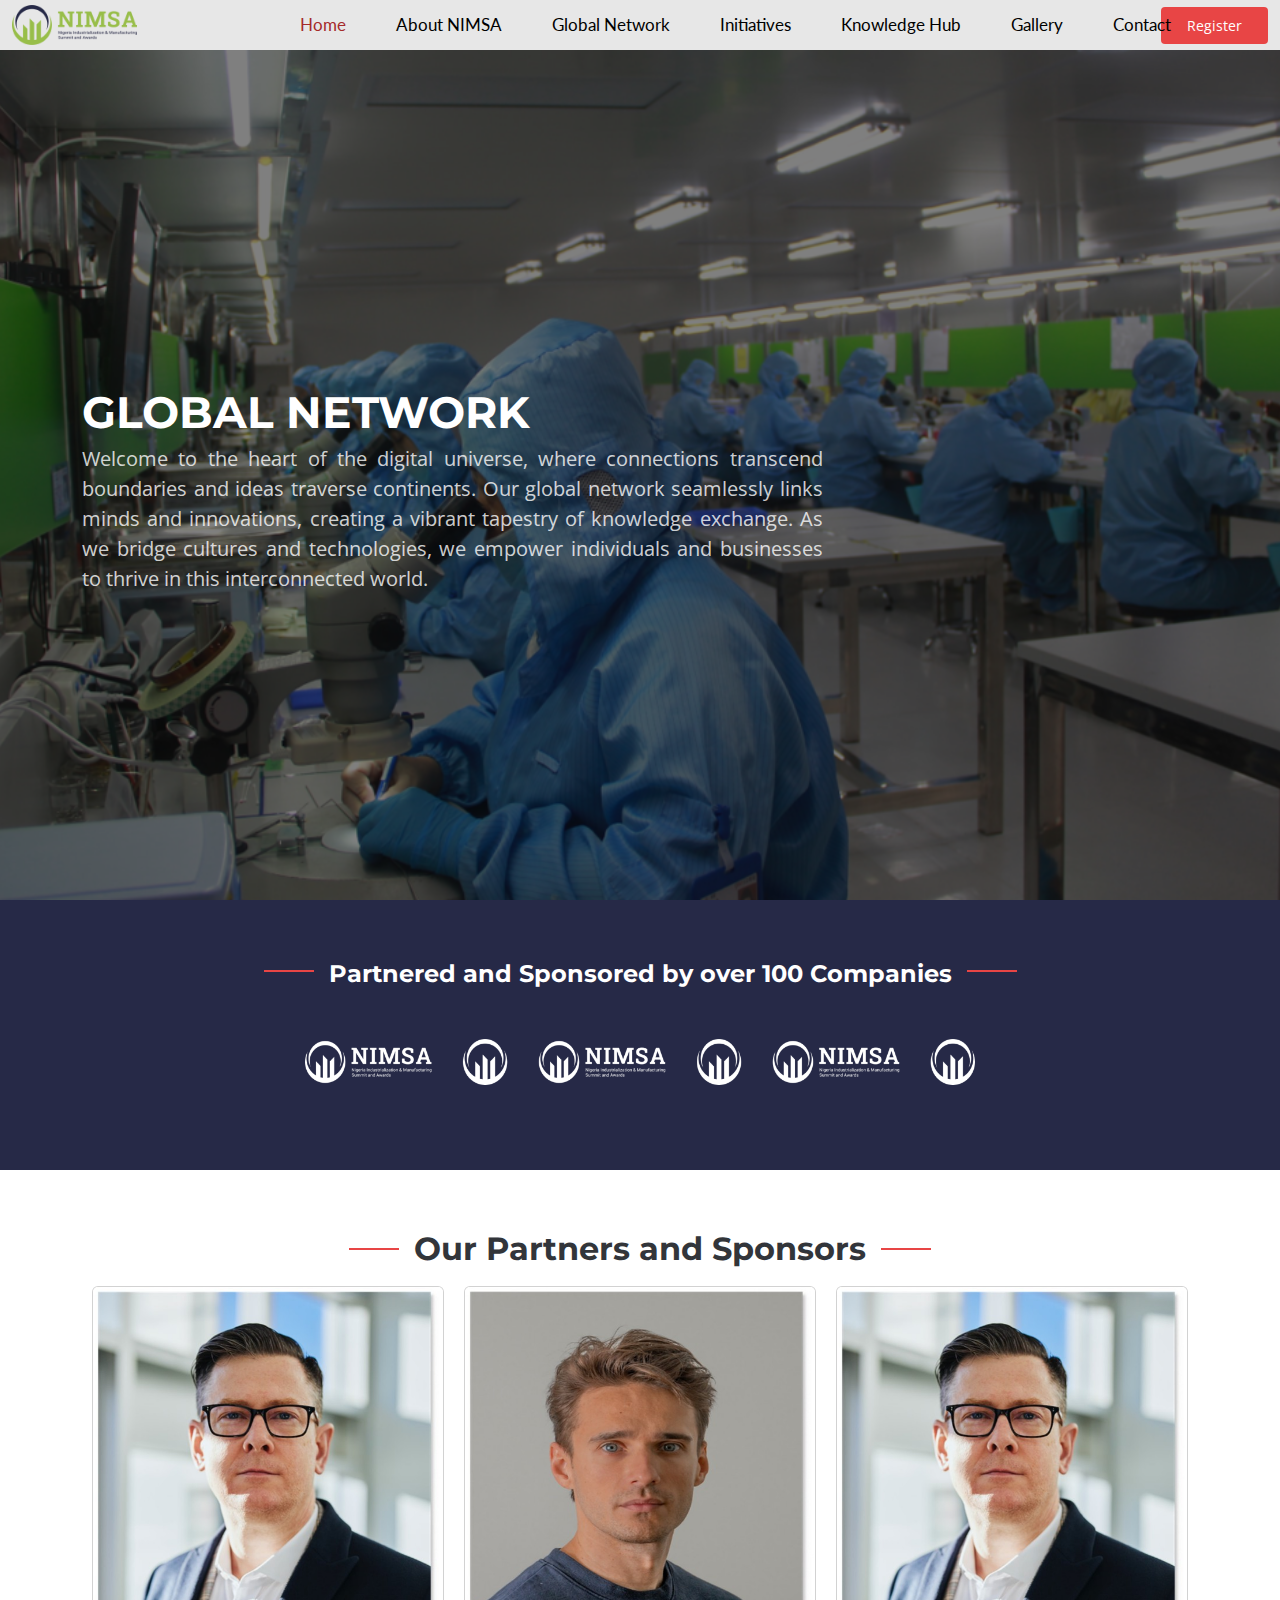
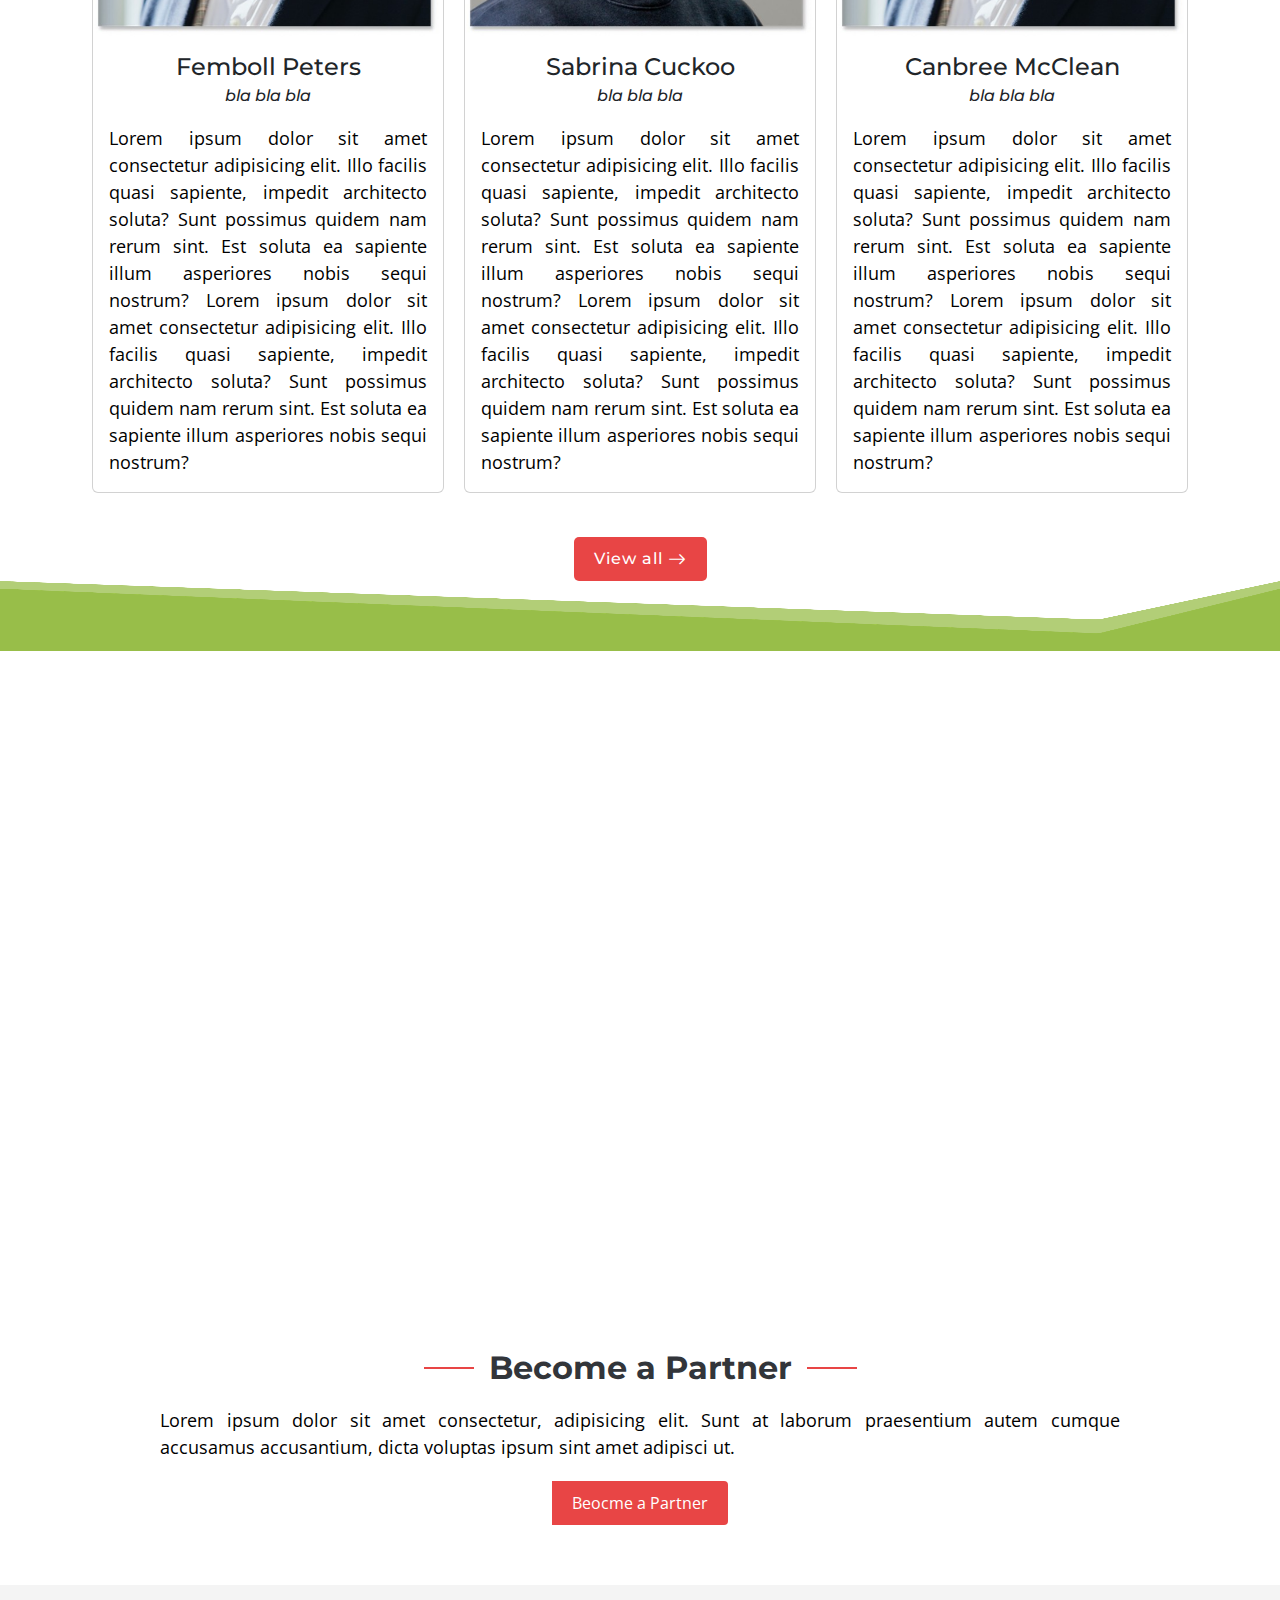
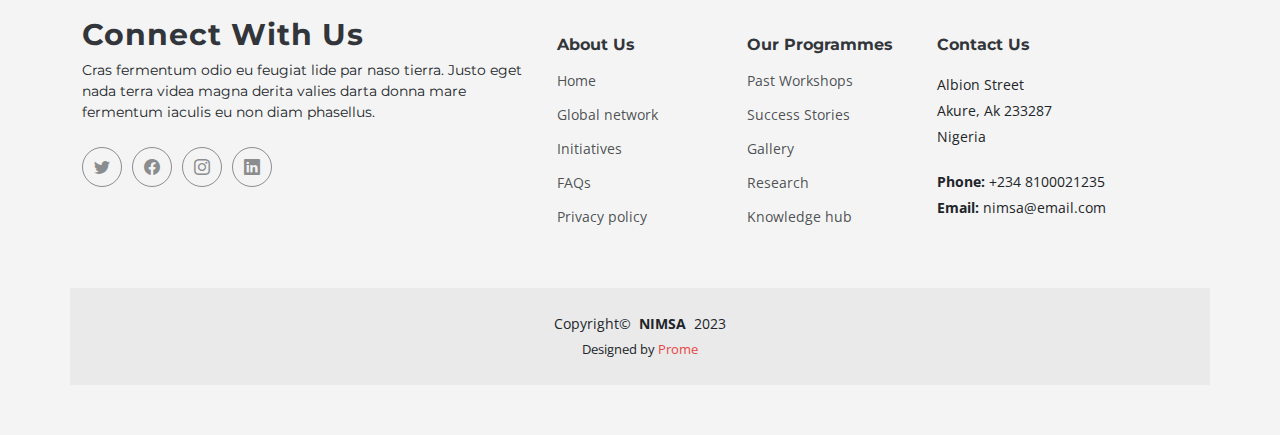
==== glob-net.html @ 11c363ea "Progress ..." ====
<!DOCTYPE html>
<html lang="en">

<head>
  <meta charset="utf-8">
  <meta content="width=device-width, initial-scale=1.0" name="viewport">

  <title>NIMSA | Global Network</title>
  <meta content="" name="description">
  <meta content="" name="keywords">

  <!-- Favicons -->
  <link href="assets/img/favicon.png" rel="icon">
  <link href="assets/img/apple-touch-icon.png" rel="apple-touch-icon">

  <!-- Fonts -->
  <link href="https://fonts.googleapis.com" rel="preconnect">
  <link href="https://fonts.gstatic.com" rel="preconnect" crossorigin>
  <link href="https://fonts.googleapis.com/css2?family=Open+Sans:ital,wght@0,300;0,400;0,500;0,600;0,700;0,800;1,300;1,400;1,500;1,600;1,700;1,800&family=Montserrat:ital,wght@0,100;0,200;0,300;0,400;0,500;0,600;0,700;0,800;0,900;1,100;1,200;1,300;1,400;1,500;1,600;1,700;1,800;1,900&family=Lato:ital,wght@0,100;0,300;0,400;0,700;0,900;1,100;1,300;1,400;1,700;1,900&display=swap" rel="stylesheet">

  <!-- Vendor CSS Files -->
  <link href="assets/vendor/bootstrap/css/bootstrap.min.css" rel="stylesheet">
  <link href="assets/vendor/bootstrap-icons/bootstrap-icons.css" rel="stylesheet">
  <link href="assets/vendor/glightbox/css/glightbox.min.css" rel="stylesheet">
  <link href="assets/vendor/swiper/swiper-bundle.min.css" rel="stylesheet">
  <link href="assets/vendor/aos/aos.css" rel="stylesheet">

  <!-- Template Main CSS File -->
  <link href="assets/css/main.css" rel="stylesheet">

  <!-- =======================================================
  * Template Name: Append
  * Updated: Jun 20 2023 with Bootstrap v5.3.0
  * Template URL: https://bootstrapmade.com/append-bootstrap-website-template/
  * Author: BootstrapMade.com
  * License: https://bootstrapmade.com/license/
  ======================================================== -->
</head>

<body class="index-page" data-bs-spy="scroll" data-bs-target="#navmenu">

  <!-- ======= Header ======= -->
  <header id="header" class="header fixed-top d-flex align-items-center">
    <div class="container-fluid d-flex align-items-center justify-content-between">

      <a href="index.html" class="logo d-flex align-items-center me-auto me-xl-0">
        <!-- Uncomment the line below if you also wish to use an image logo -->
        <img src="assets/img/logo.png" alt="">
        <!--<h1>Append</h1>-->
        <!-- <span>.</span> -->
      </a>

      <!-- Nav Menu -->
      <nav id="navmenu" class="navmenu">
        <ul>
          <li><a href="index.html#hero" class="active">Home</a></li>
          <li><a href="index.html#about">About NIMSA</a></li>
          <li><a href="index.html#services">Global Network</a></li>
          <li><a href="index.html#portfolio">Initiatives</a></li>
          <li><a href="k-hub.html">Knowledge Hub</a></li>
          <li><a href="#">Gallery</a></li>
          <li><a href="index.html#contact">Contact</a></li>
        </ul>

        <i class="mobile-nav-toggle d-xl-none bi bi-list"></i>
      </nav><!-- End Nav Menu -->

      <a class="btn-getstarted" href="index.html#about">Register</a>

    </div>
  </header><!-- End Header -->

  <main id="main">

    <!-- Global-Home Section - Home Page -->
    <section id="hero" class="ghome">

      <img src="assets/img/inner/gnp_bg.png" alt="" data-aos="fade-in">

      <div class="container">
        <div class="row">
          <div class="col-lg-10">
            <h2 data-aos="fade-up" data-aos-delay="100">GLOBAL NETWORK</h2>
            <p data-aos="fade-up" data-aos-delay="200">
                Welcome to the heart of the digital universe, 
                where connections transcend boundaries and ideas traverse continents. 
                Our global network seamlessly links minds and innovations, 
                creating a vibrant tapestry of knowledge exchange. 
                As we bridge cultures and technologies, 
                we empower individuals and businesses to thrive in this 
                interconnected world. 
            </p>
          </div>
        </div>
      </div>
      

    </section><!-- End Global-Home Section -->

    <!--Partner Section-->
    <section class="partner">
      <div class="container section-title">
      <h2>Partnered and Sponsored by over 100 Companies</h2>
      </div>
      <div class="container">
        <img src="assets/img/inner/Nlog.png" alt="">
      </div>
    </section><!-- End Partner Section -->

    <!-- Partners and Sponsors Section -->
    <section class="partnerstheme">
           
      <div class="container">
        <div class="container section-title1">
          <h2>Our Partners and Sponsors</h2>
        </div>
        <div class="three-columns">
          <div class="columny">
            <div class="card">
                <img class="card-img-top" src="assets/img/team/team-3.jpg" alt="...">
                <div class="card-body">
                    <h4 class="card-title">Femboll Peters</h4>
                    <h6 class="card-subtitle"><i>bla bla bla</i></h6>
                    <p class="card-text">
                        Lorem ipsum dolor sit amet consectetur adipisicing elit. 
                    Illo facilis quasi sapiente, impedit architecto soluta? Sunt 
                    possimus quidem nam rerum sint. Est soluta ea sapiente illum 
                    asperiores nobis sequi nostrum? 
                    Lorem ipsum dolor sit amet consectetur adipisicing elit. 
                    Illo facilis quasi sapiente, impedit architecto soluta? Sunt 
                    possimus quidem nam rerum sint. Est soluta ea sapiente illum 
                    asperiores nobis sequi nostrum?
                    </p>
                </div>
            </div>
          </div>
          <div class="columny">
            <div class="card">
                <img class="card-img-top" src="assets/img/team/team-1.jpg" alt="...">
                <div class="card-body">
                    <h4 class="card-title">Sabrina Cuckoo</h4>
                    <h6 class="card-subtitle"><i>bla bla bla</i></h6>
                    <p class="card-text">
                        Lorem ipsum dolor sit amet consectetur adipisicing elit. 
                    Illo facilis quasi sapiente, impedit architecto soluta? Sunt 
                    possimus quidem nam rerum sint. Est soluta ea sapiente illum 
                    asperiores nobis sequi nostrum? 
                    Lorem ipsum dolor sit amet consectetur adipisicing elit. 
                    Illo facilis quasi sapiente, impedit architecto soluta? Sunt 
                    possimus quidem nam rerum sint. Est soluta ea sapiente illum 
                    asperiores nobis sequi nostrum?
                    </p>
                </div>
            </div>
          </div>
          <div class="columny">
            <div class="card">
                <img class="card-img-top" src="assets/img/team/team-3.jpg" alt="...">
                <div class="card-body">
                    <h4 class="card-title">Canbree McClean</h4>
                    <h6 class="card-subtitle"><i>bla bla bla</i></h6>
                    <p class="card-text">
                        Lorem ipsum dolor sit amet consectetur adipisicing elit. 
                    Illo facilis quasi sapiente, impedit architecto soluta? Sunt 
                    possimus quidem nam rerum sint. Est soluta ea sapiente illum 
                    asperiores nobis sequi nostrum? 
                    Lorem ipsum dolor sit amet consectetur adipisicing elit. 
                    Illo facilis quasi sapiente, impedit architecto soluta? Sunt 
                    possimus quidem nam rerum sint. Est soluta ea sapiente illum 
                    asperiores nobis sequi nostrum?
                    </p>
                </div>
            </div>
          </div>
          
        </div>
        <div class="container">
          <a href="#" class="read-more"><span>View all</span><i class="bi bi-arrow-right"></i></a>
        </div>
      </div>
    </div>
        
      <img class="image2" src="assets/img/inner/bg2.png" alt="">
    </section><!-- End Partners and Sponsors Section-->
    
    
    <!-- Faq Section - Home Page -->
    <section id="faq" class="faq">

      <div class="container">

        <div class="row gy-4">

          <div class="col-lg-4" data-aos="fade-up" data-aos-delay="100">
            <div class="content px-xl-5">
              <h3><span>Frequently Asked </span><strong>Questions</strong></h3>
              <p>
                Lorem ipsum dolor sit amet, consectetur adipiscing elit, sed do eiusmod tempor incididunt ut labore et dolore magna aliqua. Duis aute irure dolor in reprehenderit
              </p>
            </div>
          </div>

          <div class="col-lg-8" data-aos="fade-up" data-aos-delay="200">

            <div class="faq-container">
              <div class="faq-item faq-active">
                <h3><span class="num">1.</span> <span>What is NIMSA?</span></h3>
                <div class="faq-content">
                  <p>Feugiat pretium nibh ipsum consequat. Tempus iaculis urna id volutpat lacus laoreet non curabitur gravida. Venenatis lectus magna fringilla urna porttitor rhoncus dolor purus non.</p>
                </div>
                <i class="faq-toggle bi bi-chevron-right"></i>
              </div><!-- End Faq item-->

              <div class="faq-item">
                <h3><span class="num">2.</span> <span>Why NIMSA?</span></h3>
                <div class="faq-content">
                  <p>Dolor sit amet consectetur adipiscing elit pellentesque habitant morbi. Id interdum velit laoreet id donec ultrices. Fringilla phasellus faucibus scelerisque eleifend donec pretium. Est pellentesque elit ullamcorper dignissim. Mauris ultrices eros in cursus turpis massa tincidunt dui.</p>
                </div>
                <i class="faq-toggle bi bi-chevron-right"></i>
              </div><!-- End Faq item-->

              <div class="faq-item">
                <h3><span class="num">3.</span> <span>How to Register?</span></h3>
                <div class="faq-content">
                  <p>Eleifend mi in nulla posuere sollicitudin aliquam ultrices sagittis orci. Faucibus pulvinar elementum integer enim. Sem nulla pharetra diam sit amet nisl suscipit. Rutrum tellus pellentesque eu tincidunt. Lectus urna duis convallis convallis tellus. Urna molestie at elementum eu facilisis sed odio morbi quis</p>
                </div>
                <i class="faq-toggle bi bi-chevron-right"></i>
              </div><!-- End Faq item-->

              <div class="faq-item">
                <h3><span class="num">4.</span> <span>How to contribute?</span></h3>
                <div class="faq-content">
                  <p>Dolor sit amet consectetur adipiscing elit pellentesque habitant morbi. Id interdum velit laoreet id donec ultrices. Fringilla phasellus faucibus scelerisque eleifend donec pretium. Est pellentesque elit ullamcorper dignissim. Mauris ultrices eros in cursus turpis massa tincidunt dui.</p>
                </div>
                <i class="faq-toggle bi bi-chevron-right"></i>
              </div><!-- End Faq item-->

              <div class="faq-item">
                <h3><span class="num">5.</span> <span>How to connect?</span></h3>
                <div class="faq-content">
                  <p>Molestie a iaculis at erat pellentesque adipiscing commodo. Dignissim suspendisse in est ante in. Nunc vel risus commodo viverra maecenas accumsan. Sit amet nisl suscipit adipiscing bibendum est. Purus gravida quis blandit turpis cursus in</p>
                </div>
                <i class="faq-toggle bi bi-chevron-right"></i>
              </div><!-- End Faq item-->

            </div>

          </div>
        </div>

      </div>

    </section><!-- End Faq Section -->

    
    <!-- Subscribe Section -->
    <section class="subscribe">
      <div class="container section-title1">
        <h2>Become a Partner</h2>
        <p>Lorem ipsum dolor sit amet consectetur, adipisicing elit. 
          Sunt at laborum praesentium autem cumque accusamus accusantium, 
          dicta voluptas ipsum sint amet adipisci ut. 
        </p>
          <button class="btn btn-danger">Beocme a Partner</button>
      </div>
        
    </section><!-- End Subscribe Section-->

  </main>

  <!-- ======= Footer ======= -->
  <footer id="footer" class="footer">

    <div class="container footer-top">
      <div class="row gy-4">
        <div class="col-lg-5 col-md-12 footer-about">
          <a href="index.html" class="logo d-flex align-items-center">
            <span>Connect With Us</span>
          </a>
          <p>Cras fermentum odio eu feugiat lide par naso tierra. Justo eget nada terra videa magna derita valies darta donna mare fermentum iaculis eu non diam phasellus.</p>
          <div class="social-links d-flex mt-4">
            <a href=""><i class="bi bi-twitter"></i></a>
            <a href=""><i class="bi bi-facebook"></i></a>
            <a href=""><i class="bi bi-instagram"></i></a>
            <a href=""><i class="bi bi-linkedin"></i></a>
          </div>
        </div>

        <div class="col-lg-2 col-6 footer-links">
          <h4>About Us</h4>
          <ul>
            <li><a href="#">Home</a></li>
            <li><a href="#">Global network</a></li>
            <li><a href="#">Initiatives</a></li>
            <li><a href="index.html#faq">FAQs</a></li>
            <li><a href="#">Privacy policy</a></li>
          </ul>
        </div>

        <div class="col-lg-2 col-6 footer-links">
          <h4>Our Programmes</h4>
          <ul>
            <li><a href="#">Past Workshops</a></li>
            <li><a href="#">Success Stories</a></li>
            <li><a href="#">Gallery</a></li>
            <li><a href="#">Research</a></li>
            <li><a href="#">Knowledge hub</a></li>
          </ul>
        </div>

        <div class="col-lg-3 col-md-12 footer-contact text-center text-md-start">
          <h4>Contact Us</h4>
          <p>Albion Street</p>
          <p>Akure, Ak 233287</p>
          <p>Nigeria</p>
          <p class="mt-4"><strong>Phone:</strong> <span>+234 8100021235</span></p>
          <p><strong>Email:</strong> <span>nimsa@email.com</span></p>
        </div>

      </div>
    </div>

    <div class="container copyright text-center mt-4">
      <p> <span>Copyright</span>&copy; <strong class="px-1">NIMSA</strong> <span>2023</span></p>
      <div class="credits">
        <!-- All the links in the footer should remain intact. -->
        <!-- You can delete the links only if you've purchased the pro version. -->
        <!-- Licensing information: https://bootstrapmade.com/license/ -->
        <!-- Purchase the pro version with working PHP/AJAX contact form: [buy-url] -->
        Designed by <a href="#">Prome</a>
      </div>
    </div>

  </footer><!-- End Footer -->

  <!-- Scroll Top Button -->
  <a href="#" id="scroll-top" class="scroll-top d-flex align-items-center justify-content-center"><i class="bi bi-arrow-up-short"></i></a>

  <!-- Preloader -->
  <div id="preloader">
    <div></div>
    <div></div>
    <div></div>
    <div></div>
  </div>

  <!-- Vendor JS Files -->
  <script src="assets/vendor/bootstrap/js/bootstrap.bundle.min.js"></script>
  <script src="assets/vendor/glightbox/js/glightbox.min.js"></script>
  <script src="assets/vendor/purecounter/purecounter_vanilla.js"></script>
  <script src="assets/vendor/isotope-layout/isotope.pkgd.min.js"></script>
  <script src="assets/vendor/swiper/swiper-bundle.min.js"></script>
  <script src="assets/vendor/aos/aos.js"></script>
  <script src="assets/vendor/php-email-form/validate.js"></script>

  <!-- Template Main JS File -->
  <script src="assets/js/main.js"></script>

</body>

</html>
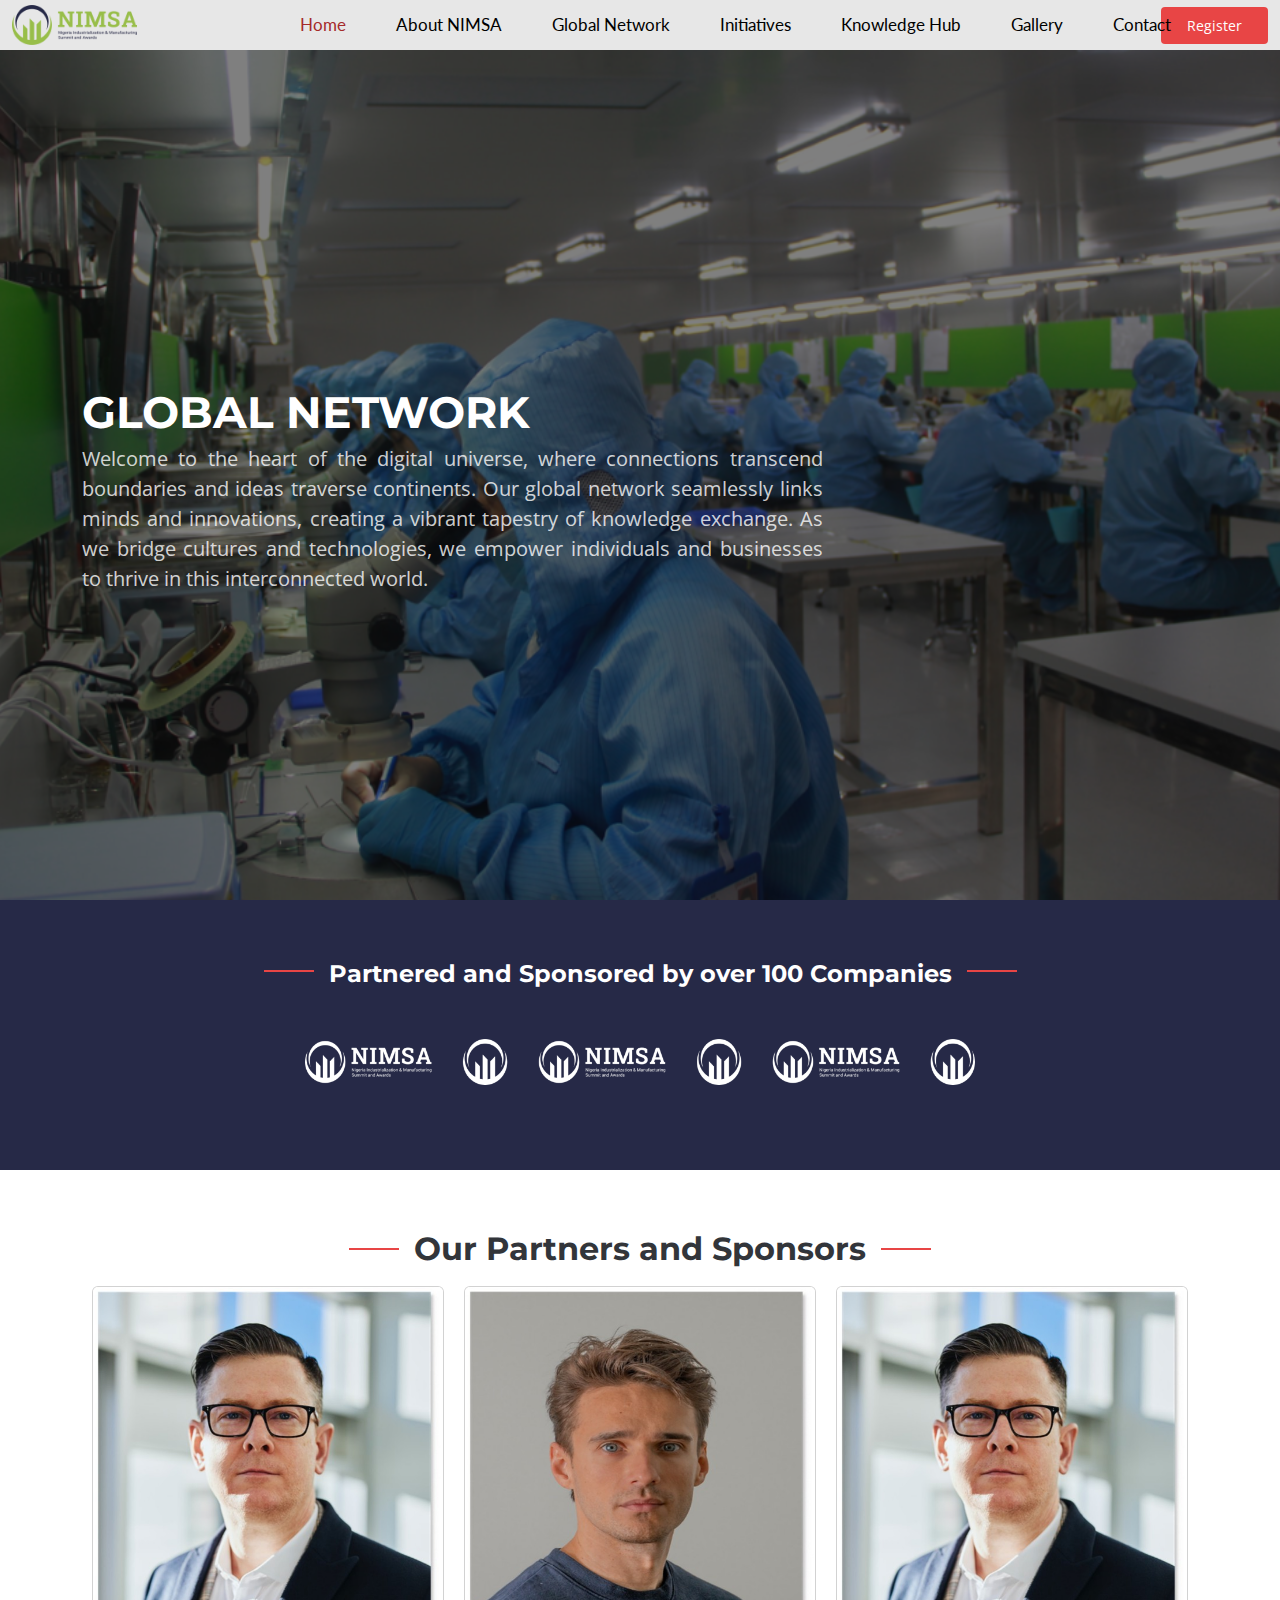
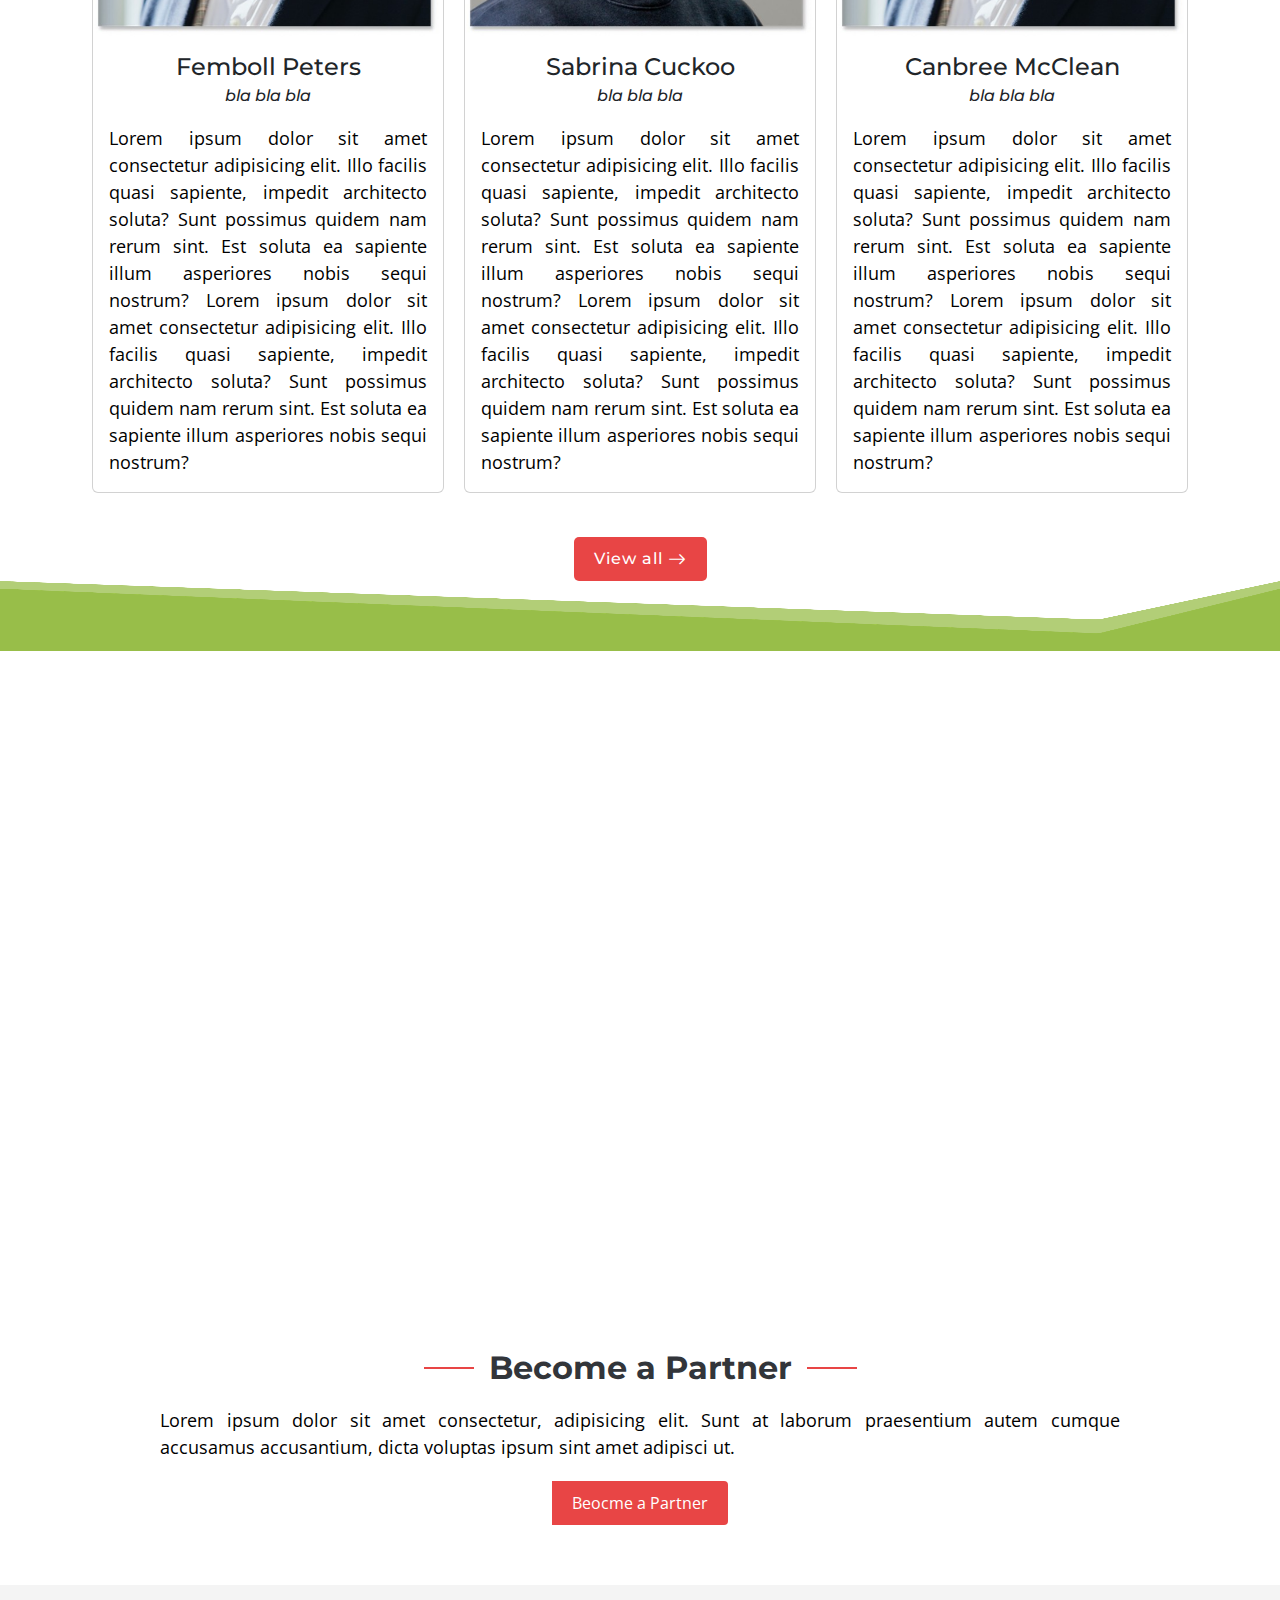
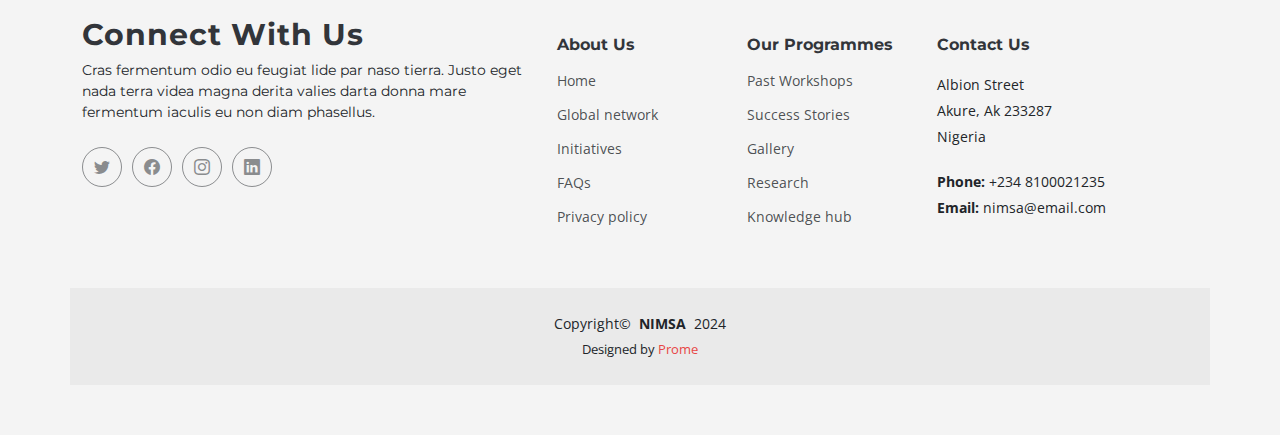
==== commit c498e256: "Draft_5" ====
--- a/glob-net.html
+++ b/glob-net.html
@@ -52,14 +52,14 @@
 
       <!-- Nav Menu -->
       <nav id="navmenu" class="navmenu">
-        <ul>
-          <li><a href="index.html#hero" class="active">Home</a></li>
-          <li><a href="index.html#about">About NIMSA</a></li>
-          <li><a href="index.html#services">Global Network</a></li>
-          <li><a href="index.html#portfolio">Initiatives</a></li>
-          <li><a href="k-hub.html">Knowledge Hub</a></li>
-          <li><a href="#">Gallery</a></li>
-          <li><a href="index.html#contact">Contact</a></li>
+        <ul data-aos="fade-in" data-aos-delay="150">
+            <li><a href="index.html#hero" class="active">Home</a></li>
+            <li><a href="index.html#about">About NIMSA</a></li>
+            <li><a href="glob-net.html">Global Network</a></li>
+            <li><a href="initiatives.html">Initiatives</a></li>
+            <li><a href="k-hub.html">Knowledge Hub</a></li>
+            <li><a href="#">Gallery</a></li>
+            <li><a href="index.html#contact">Contact</a></li>
         </ul>
 
         <i class="mobile-nav-toggle d-xl-none bi bi-list"></i>
@@ -289,8 +289,8 @@
         <div class="col-lg-2 col-6 footer-links">
           <h4>About Us</h4>
           <ul>
-            <li><a href="#">Home</a></li>
-            <li><a href="#">Global network</a></li>
+            <li><a href="index.html">Home</a></li>
+            <li><a href="glob-net.html">Global network</a></li>
             <li><a href="#">Initiatives</a></li>
             <li><a href="index.html#faq">FAQs</a></li>
             <li><a href="#">Privacy policy</a></li>
@@ -304,7 +304,7 @@
             <li><a href="#">Success Stories</a></li>
             <li><a href="#">Gallery</a></li>
             <li><a href="#">Research</a></li>
-            <li><a href="#">Knowledge hub</a></li>
+            <li><a href="k-hub.html">Knowledge hub</a></li>
           </ul>
         </div>
 
@@ -321,7 +321,7 @@
     </div>
 
     <div class="container copyright text-center mt-4">
-      <p> <span>Copyright</span>&copy; <strong class="px-1">NIMSA</strong> <span>2023</span></p>
+      <p> <span>Copyright</span>&copy; <strong class="px-1">NIMSA</strong> <span>2024</span></p>
       <div class="credits">
         <!-- All the links in the footer should remain intact. -->
         <!-- You can delete the links only if you've purchased the pro version. -->
--- a/assets/css/main.css
+++ b/assets/css/main.css
@@ -2356,3 +2356,552 @@
   }
 }
 
+
+/*--------------------------------------------------------------
+# Blog Page
+--------------------------------------------------------------*/
+/* Blog Section - Blog Page
+------------------------------*/
+.blog .posts-list article {
+  box-shadow: 0 4px 16px rgba(var(--color-default-rgb), 0.1);
+  padding: 30px;
+  height: 100%;
+  border-radius: 10px;
+  overflow: hidden;
+}
+
+.blog .posts-list .post-img {
+  max-height: 240px;
+  margin: -30px -30px 15px -30px;
+  overflow: hidden;
+}
+
+.blog .posts-list .post-category {
+  font-size: 16px;
+  color: rgba(var(--color-default-rgb), 0.6);
+  margin-bottom: 10px;
+}
+
+.blog .posts-list .title {
+  font-size: 22px;
+  font-weight: 700;
+  padding: 0;
+  margin: 0 0 20px 0;
+}
+
+.blog .posts-list .title a {
+  color: var(--color-secondary);
+  transition: 0.3s;
+}
+
+.blog .posts-list .title a:hover {
+  color: var(--color-primary);
+}
+
+.blog .posts-list .post-author-img {
+  width: 50px;
+  border-radius: 50%;
+  margin-right: 15px;
+}
+
+.blog .posts-list .post-author {
+  font-weight: 600;
+  margin-bottom: 5px;
+}
+
+.blog .posts-list .post-date {
+  font-size: 14px;
+  color: rgba(var(--color-default-rgb), 0.6);
+  margin-bottom: 0;
+}
+
+.blog .pagination {
+  margin-top: 30px;
+  color: rgba(var(--color-default-rgb), 0.6);
+}
+
+.blog .pagination ul {
+  display: flex;
+  padding: 0;
+  margin: 0;
+  list-style: none;
+}
+
+.blog .pagination li {
+  margin: 0 5px;
+  transition: 0.3s;
+}
+
+.blog .pagination li a {
+  color: rgba(var(--color-default-rgb), 0.6);
+  padding: 7px 16px;
+  display: flex;
+  align-items: center;
+  justify-content: center;
+}
+
+.blog .pagination li.active,
+.blog .pagination li:hover {
+  background: var(--color-primary);
+  color: var(--color-inverse);
+}
+
+.blog .pagination li.active a,
+.blog .pagination li:hover a {
+  color: var(--color-inverse);
+}
+
+/*--------------------------------------------------------------
+# Blog Details Page
+--------------------------------------------------------------*/
+/* Blog-details Section - Blog Details Page
+------------------------------*/
+.blog-details .article {
+  background-color: var(--color-box-background);
+  box-shadow: 0 4px 16px rgba(var(--color-default-rgb), 0.1);
+  padding: 30px;
+}
+
+.blog-details .post-img {
+  margin: -30px -30px 20px -30px;
+  overflow: hidden;
+}
+
+.blog-details .title {
+  color: var(--color-secondary);
+  font-size: 28px;
+  font-weight: 700;
+  padding: 0;
+  margin: 30px 0;
+}
+
+.blog-details .content {
+  margin-top: 20px;
+}
+
+.blog-details .content h3 {
+  font-size: 22px;
+  margin-top: 30px;
+  font-weight: bold;
+}
+
+.blog-details .content blockquote {
+  overflow: hidden;
+  background-color: rgba(var(--color-default-rgb), 0.05);
+  padding: 60px;
+  position: relative;
+  text-align: center;
+  margin: 20px 0;
+}
+
+.blog-details .content blockquote p {
+  color: var(--color-default);
+  line-height: 1.6;
+  margin-bottom: 0;
+  font-style: italic;
+  font-weight: 500;
+  font-size: 22px;
+}
+
+.blog-details .content blockquote:after {
+  content: "";
+  position: absolute;
+  left: 0;
+  top: 0;
+  bottom: 0;
+  width: 3px;
+  background-color: var(--color-primary);
+  margin-top: 20px;
+  margin-bottom: 20px;
+}
+
+.blog-details .meta-top {
+  margin-top: 20px;
+  color: rgba(var(--color-default-rgb), 0.6);
+}
+
+.blog-details .meta-top ul {
+  display: flex;
+  flex-wrap: wrap;
+  list-style: none;
+  align-items: center;
+  padding: 0;
+  margin: 0;
+}
+
+.blog-details .meta-top ul li+li {
+  padding-left: 20px;
+}
+
+.blog-details .meta-top i {
+  font-size: 16px;
+  margin-right: 8px;
+  line-height: 0;
+  color: rgba(var(--color-default-rgb), 0.6);
+}
+
+.blog-details .meta-top a {
+  color: rgba(var(--color-default-rgb), 0.6);
+  font-size: 14px;
+  display: inline-block;
+  line-height: 1;
+}
+
+.blog-details .meta-bottom {
+  padding-top: 10px;
+  border-top: 1px solid rgba(var(--color-default-rgb), 0.1);
+}
+
+.blog-details .meta-bottom i {
+  color: rgba(var(--color-default-rgb), 0.6);
+  display: inline;
+}
+
+.blog-details .meta-bottom a {
+  color: rgba(var(--color-default-rgb), 0.6);
+  transition: 0.3s;
+}
+
+.blog-details .meta-bottom a:hover {
+  color: var(--color-primary);
+}
+
+.blog-details .meta-bottom .cats {
+  list-style: none;
+  display: inline;
+  padding: 0 20px 0 0;
+  font-size: 14px;
+}
+
+.blog-details .meta-bottom .cats li {
+  display: inline-block;
+}
+
+.blog-details .meta-bottom .tags {
+  list-style: none;
+  display: inline;
+  padding: 0;
+  font-size: 14px;
+}
+
+.blog-details .meta-bottom .tags li {
+  display: inline-block;
+}
+
+.blog-details .meta-bottom .tags li+li::before {
+  padding-right: 6px;
+  color: var(--color-default);
+  content: ",";
+}
+
+.blog-details .meta-bottom .share {
+  font-size: 16px;
+}
+
+.blog-details .meta-bottom .share i {
+  padding-left: 5px;
+}
+
+.blog-details .sidebar {
+  background-color: var(--color-box-background);
+  padding: 30px;
+  box-shadow: 0 4px 16px rgba(var(--color-default-rgb), 0.1);
+}
+
+.blog-details .sidebar .sidebar-title {
+  color: var(--color-secondary);
+  font-size: 20px;
+  font-weight: 700;
+  padding: 0;
+  margin: 0;
+}
+
+.blog-details .sidebar .sidebar-item+.sidebar-item {
+  margin-top: 40px;
+}
+
+.blog-details .sidebar .search-form form {
+  background: var(--color-background);
+  border: 1px solid rgba(var(--color-default-rgb), 0.3);
+  padding: 3px 10px;
+  position: relative;
+}
+
+.blog-details .sidebar .search-form form input[type=text] {
+  border: 0;
+  padding: 4px;
+  border-radius: 4px;
+  width: calc(100% - 40px);
+  background-color: var(--color-background);
+  color: var(--color-default);
+}
+
+.blog-details .sidebar .search-form form input[type=text]:focus {
+  outline: none;
+}
+
+.blog-details .sidebar .search-form form button {
+  background: var(--color-primary);
+  color: var(--color-background);
+  position: absolute;
+  top: 0;
+  right: 0;
+  bottom: 0;
+  border: 0;
+  font-size: 16px;
+  padding: 0 15px;
+  margin: -1px;
+  transition: 0.3s;
+  border-radius: 0 4px 4px 0;
+  line-height: 0;
+}
+
+.blog-details .sidebar .search-form form button i {
+  line-height: 0;
+}
+
+.blog-details .sidebar .search-form form button:hover {
+  background: rgba(var(--color-primary-rgb), 0.8);
+}
+
+.blog-details .sidebar .categories ul {
+  list-style: none;
+  padding: 0;
+}
+
+.blog-details .sidebar .categories ul li+li {
+  padding-top: 10px;
+}
+
+.blog-details .sidebar .categories ul a {
+  color: rgba(var(--color-default-rgb), 0.8);
+  transition: 0.3s;
+}
+
+.blog-details .sidebar .categories ul a:hover {
+  color: var(--color-primary);
+}
+
+.blog-details .sidebar .categories ul a span {
+  padding-left: 5px;
+  color: rgba(var(--color-default-rgb), 0.5);
+  font-size: 14px;
+}
+
+.blog-details .sidebar .recent-posts .post-item {
+  display: flex;
+  margin-top: 15px;
+}
+
+.blog-details .sidebar .recent-posts img {
+  width: 80px;
+  margin-right: 15px;
+}
+
+.blog-details .sidebar .recent-posts h4 {
+  font-size: 15px;
+  font-weight: bold;
+  margin-bottom: 5px;
+}
+
+.blog-details .sidebar .recent-posts h4 a {
+  color: var(--color-default);
+  transition: 0.3s;
+}
+
+.blog-details .sidebar .recent-posts h4 a:hover {
+  color: var(--color-primary);
+}
+
+.blog-details .sidebar .recent-posts time {
+  display: block;
+  font-style: italic;
+  font-size: 14px;
+  color: rgba(var(--color-default-rgb), 0.5);
+}
+
+.blog-details .sidebar .tags {
+  margin-bottom: -10px;
+}
+
+.blog-details .sidebar .tags ul {
+  list-style: none;
+  padding: 0;
+}
+
+.blog-details .sidebar .tags ul li {
+  display: inline-block;
+}
+
+.blog-details .sidebar .tags ul a {
+  color: rgba(var(--color-default-rgb), 0.7);
+  font-size: 14px;
+  padding: 6px 14px;
+  margin: 0 6px 8px 0;
+  border: 1px solid rgba(var(--color-default-rgb), 0.4);
+  display: inline-block;
+  transition: 0.3s;
+}
+
+.blog-details .sidebar .tags ul a:hover {
+  color: var(--color-background);
+  border: 1px solid var(--color-primary);
+  background: var(--color-primary);
+}
+
+.blog-details .sidebar .tags ul a span {
+  padding-left: 5px;
+  color: rgba(var(--color-default-rgb), 0.4);
+  font-size: 14px;
+}
+
+.blog-details .blog-author {
+  padding: 20px;
+  margin-top: 30px;
+  box-shadow: 0 4px 16px rgba(var(--color-default-rgb), 0.1);
+}
+
+.blog-details .blog-author img {
+  max-width: 120px;
+  margin-right: 20px;
+}
+
+.blog-details .blog-author h4 {
+  font-weight: 600;
+  font-size: 20px;
+  margin-bottom: 0px;
+  padding: 0;
+  color: rgba(var(--color-default-rgb), 0.8);
+}
+
+.blog-details .blog-author .social-links {
+  margin: 0 10px 10px 0;
+}
+
+.blog-details .blog-author .social-links a {
+  color: rgba(var(--color-default-rgb), 0.4);
+  margin-right: 5px;
+}
+
+.blog-details .blog-author p {
+  font-style: italic;
+  color: rgba(var(--color-default-rgb), 0.7);
+  margin-bottom: 0;
+}
+
+.blog-details .comments {
+  margin-top: 30px;
+}
+
+.blog-details .comments .comments-count {
+  font-weight: bold;
+}
+
+.blog-details .comments .comment {
+  margin-top: 30px;
+  position: relative;
+}
+
+.blog-details .comments .comment .comment-img {
+  margin-right: 14px;
+}
+
+.blog-details .comments .comment .comment-img img {
+  width: 60px;
+}
+
+.blog-details .comments .comment h5 {
+  font-size: 16px;
+  margin-bottom: 2px;
+}
+
+.blog-details .comments .comment h5 a {
+  font-weight: bold;
+  color: var(--color-default);
+  transition: 0.3s;
+}
+
+.blog-details .comments .comment h5 a:hover {
+  color: var(--color-primary);
+}
+
+.blog-details .comments .comment h5 .reply {
+  padding-left: 10px;
+  color: rgba(var(--color-default-rgb), 0.8);
+}
+
+.blog-details .comments .comment h5 .reply i {
+  font-size: 20px;
+}
+
+.blog-details .comments .comment time {
+  display: block;
+  font-size: 14px;
+  color: rgba(var(--color-default-rgb), 0.6);
+  margin-bottom: 5px;
+}
+
+.blog-details .comments .comment.comment-reply {
+  padding-left: 40px;
+}
+
+.blog-details .comments .reply-form {
+  margin-top: 30px;
+  padding: 30px;
+  box-shadow: 0 4px 16px rgba(var(--color-default-rgb), 0.1);
+}
+
+.blog-details .comments .reply-form h4 {
+  font-weight: bold;
+  font-size: 22px;
+}
+
+.blog-details .comments .reply-form p {
+  font-size: 14px;
+}
+
+.blog-details .comments .reply-form input {
+  background-color: var(--color-background);
+  color: var(--color-default);
+  border: 1px solid rgba(var(--color-default-rgb), 0.3);
+  font-size: 14px;
+  border-radius: 4px;
+  padding: 10px 10px;
+}
+
+.blog-details .comments .reply-form input:focus {
+  box-shadow: none;
+  border-color: var(--color-primary);
+}
+
+.blog-details .comments .reply-form textarea {
+  background-color: var(--color-background);
+  color: var(--color-default);
+  border: 1px solid rgba(var(--color-default-rgb), 0.3);
+  border-radius: 4px;
+  padding: 10px 10px;
+  font-size: 14px;
+  height: 120px;
+}
+
+.blog-details .comments .reply-form textarea:focus {
+  box-shadow: none;
+  border-color: var(--color-primary);
+}
+
+.blog-details .comments .reply-form .form-group {
+  margin-bottom: 25px;
+}
+
+.blog-details .comments .reply-form .btn-primary {
+  border-radius: 4px;
+  padding: 10px 20px;
+  border: 0;
+  background-color: var(--color-primary);
+  color: var(--color-inverse);
+}
+
+.blog-details .comments .reply-form .btn-primary:hover {
+  color: var(--color-inverse);
+  background-color: rgba(var(--color-primary-rgb), 0.8);
+}
